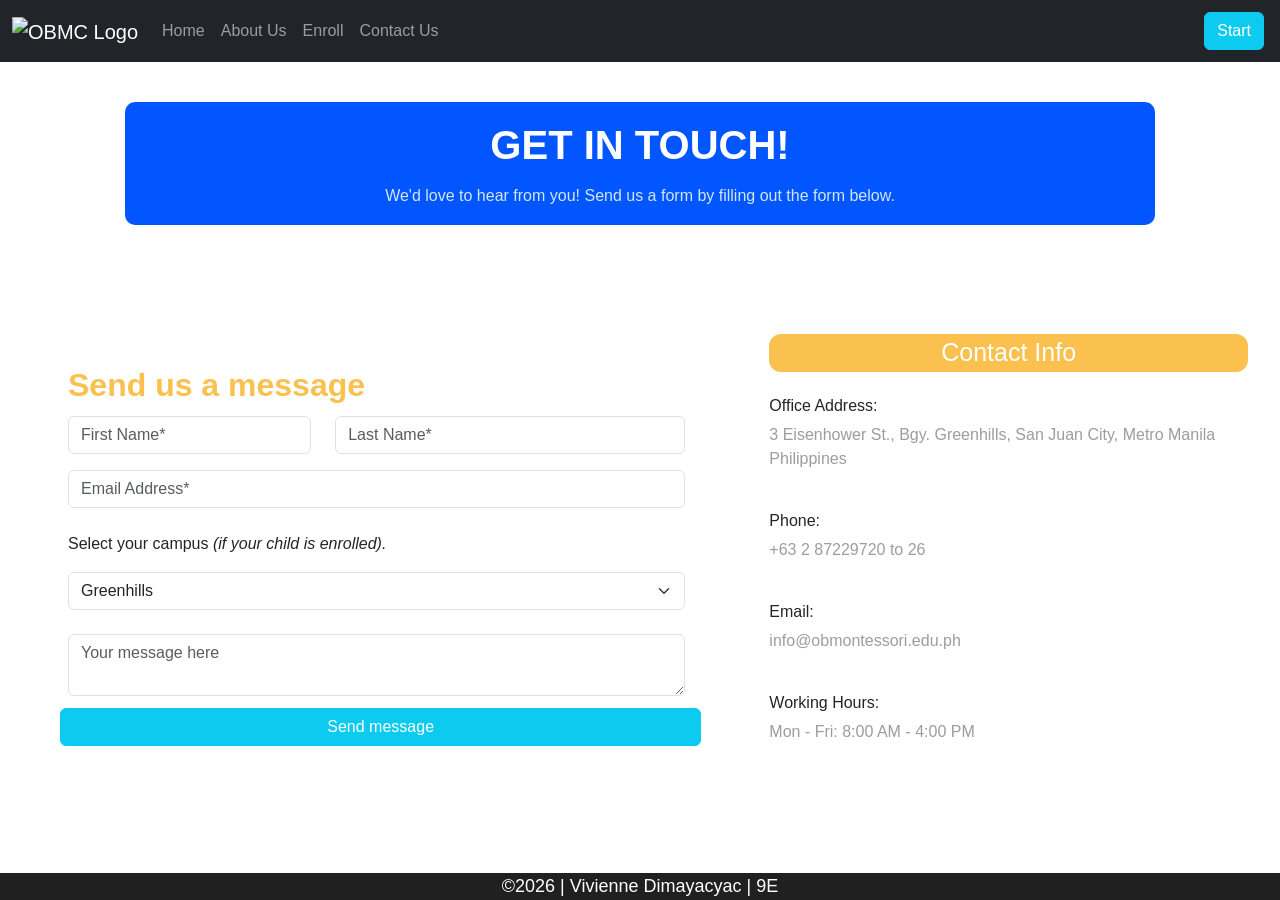
==== index.html @ 0b81967f "Add files via upload" ====
<!DOCTYPE html>
<html lang="en">
<head>
    <meta charset="UTF-8">
    <meta name="viewport" content="width=device-width, initial-scale=1.0">
    <title>Seatwork 2</title>

    <link href="https://cdn.jsdelivr.net/npm/bootstrap@5.3.8/dist/css/bootstrap.min.css" rel="stylesheet" integrity="sha384-sRIl4kxILFvY47J16cr9ZwB07vP4J8+LH7qKQnuqkuIAvNWLzeN8tE5YBujZqJLB" crossorigin="anonymous">
    <link rel="stylesheet" type="text/css" href="style.css">
    <script src="https://cdn.jsdelivr.net/npm/bootstrap@5.3.8/dist/js/bootstrap.bundle.min.js" integrity="sha384-FKyoEForCGlyvwx9Hj09JcYn3nv7wiPVlz7YYwJrWVcXK/BmnVDxM+D2scQbITxI" crossorigin="anonymous"></script>
</head>


<body>
    <!-- HEADER -->
    <!-- HEADER -->
    <header class="header">
        <nav class="navbar navbar-expand-sm navbar-dark bg-dark">
            <div class="container-fluid">
                <a class="navbar-brand" href="#">
                    <img src="/ob-logo.png" alt="OBMC Logo">
                </a>

                <button class="navbar-toggler" type="button" data-bs-toggle="collapse" data-bs-target="#mynavbar">
                    <span class="navbar-toggler-icon"></span>
                </button>
                <div class="collapse navbar-collapse" id="mynavbar">
                    <ul class="navbar-nav me-auto">
                        <li class="nav-item"><a class="nav-link" href="home2.html">Home</a></li>
                        <li class="nav-item"><a class="nav-link" href="about2.html">About Us</a></li>
                        <li class="nav-item"><a class="nav-link" href="enroll2.html">Enroll</a></li>
                        <li class="nav-item"><a class="nav-link" href="contact2.html">Contact Us</a></li>
                    </ul>

                    <form class="d-flex">
                        <button class="btn btn-info text-white m-1" type="button">Start</button>
                    </form>
                </div>
            </div>
        </nav>
    </header>

    <div class="tap">
        <h1><strong>GET IN TOUCH!</strong></h1>
        <p>We'd love to hear from you! Send us a form by filling out the form below.</p>
    </div>

    <div class="cta">
        <div class="row">

            <!-- START OF FORMS -->
            <div class="col-md-7">
                <div class="container bg-white p-5 mt-5 mb-5 rounded">
                    <form class="form-inline" action="/action_page.php">

                        <h2><strong>Send us a message</strong></h2>

                        <!-- NAMES -->
                        <div class="row mt-2">
                            <div class="col-md-5">
                                <div class="form-text">
                                    <input type="text" class="form-control" id="name" placeholder="First Name*" name="username">
                                </div>
                            </div>

                            <div class="col-md-7">
                                <div class="form-text">
                                    <input type="text" class="form-control" id="name" placeholder="Last Name*" name="username">
                                </div>
                            </div> 
                        </div>

                        <!-- EMAIL -->
                        <div class="row mt-3">
                            <div class="col-md-12">
                                <div class="form-email">
                                    <input type="email" class="form-control" id="email" placeholder="Email Address*" name="address">
                                </div>
                            </div>
                        </div>

                        <!-- CAMPUS -->
                        <div class="row mt-4">
                            <div class="col-md-12">
                                <p>Select your campus <em>(if your child is enrolled).</em></p>
                                
                                <select class="form-select" name="grade" id="grades">
                                    <option>Greenhills</option>
                                    <option>Santa Ana</option>
                                    <option>Fairview</option>
                                    <option>Las Piñas</option>
                                    <option>Angeles</option>
                                </select> 
                            </div>
                        </div>

                        <div class="row mt-4">
                            <div class="col-md-12">
                                <textarea class="form-control" name="textarea" maxlength="600" id="textarea" placeholder="Your message here"></textarea>
                            </div>
                        </div>

                        <div class="row mt-2">
                            <button class="btn btn-info text-white m-1" type="button">Send message</button>
                        </div>
                    </form>
                </div>
            </div>
            <!-- END OF FORMS -->

            <div class="col-md-5">
                <div class="container bg-white pt-3 pb-1 mt-5 mb-5 rounded">
                    <div class="head mb-4">Contact Info</div>

                    <div class="text">
                        <h6>Office Address:</h6>
                        <p>3 Eisenhower St., Bgy. Greenhills, San Juan City, Metro Manila Philippines</p>

                        <br>

                        <h6>Phone:</h6>
                        <p>+63 2 87229720 to 26</p>

                        <br>

                        <h6>Email:</h6>
                        <p>info@obmontessori.edu.ph</p>

                        <br>

                        <h6>Working Hours:</h6>
                        <p>Mon - Fri: 8:00 AM - 4:00 PM</p>
                    </div>
                </div>
            </div>
        </div>

    </div>

    <div class="footer-container">
        <footer>©2026 | Vivienne Dimayacyac | 9E</footer>
    </div>
</body>
</html>
---- style.css ----
body{
    background-image: url(https://images.squarespace-cdn.com/content/v1/664c7ae50eea9c731b37e817/eb98ffc0-3110-41ac-af77-7139e634afea/OBMC+Intermediate+classroom+3.jpg);
    font-family: 'Gill Sans', 'Gill Sans MT', Calibri, 'Trebuchet MS', sans-serif;
}

.navbar-brand img{
    width: 60px;
}



h1{
    margin-bottom: 15px;
}

footer{
    width: auto;
    height: auto;
    font-size: 18px;
    background-color: rgba(30, 29, 29, 0.986);
    margin-top: 50px;
    font-family: 'Gill Sans', 'Gill Sans MT', Calibri, 'Trebuchet MS', sans-serif;
    color: rgb(255, 255, 255);
}

.footer-container{
    text-align: center;
    align-content: center;
    justify-content: center;
    position: fixed; 
    bottom: 0; 
    left: 0; 
    width: 100%;
}

.info{
    width: auto;
    height: auto;
    background-color: white;
    margin-top: 100px;
    margin-bottom: 100px;
    margin-left: 40px;
    margin-right:  740px;
    padding-left: 15px;
    padding-right: 15px;
    
    justify-content: center;
}

h2{
    color: rgb(250, 193, 79)
}

.cta{
    width: auto;
    height: auto;
    margin-top: 45px;
    margin-left: 20px;
    margin-right:  20px;
    justify-content: center;
}

.head{
    width: auto;
    height: auto;
    border-radius: 12px;
    text-align: center;
    font-size: 18px;
    background-color: rgb(250, 193, 79);
    font-family: 'Gill Sans', 'Gill Sans MT', Calibri, 'Trebuchet MS', sans-serif;
    color: rgb(255, 255, 255);
    font-size: 25px;
}

.text p{
    color: rgb(158, 156, 156);
}

.pat{
    justify-content: center;
    text-align: center;
    width: auto;
    height: auto;
    background-color: rgb(255, 255, 255);
    border-radius: 20px;
    margin-top: 200px;
    margin-left: 125px;
    margin-right: 125px;
    padding-top: 15px;
    padding-bottom: 15px;
    padding-left: 15px;
    padding-right: 15px;
    color: rgb(48, 148, 255);
}

.tap{
    justify-content: center;
    text-align: center;
    width: auto;
    height: auto;
    background-color: rgb(1, 86, 255);
    border-radius: 10px;
    margin-top: 40px;
    margin-left: 125px;
    margin-right: 125px;
    padding-top: 19px;
    padding-bottom: 1px;
    padding-left: 15px;
    padding-right: 15px;
}

.tap h1{
    color: white;
}

.tap p{
    color: rgb(209, 230, 249);
}
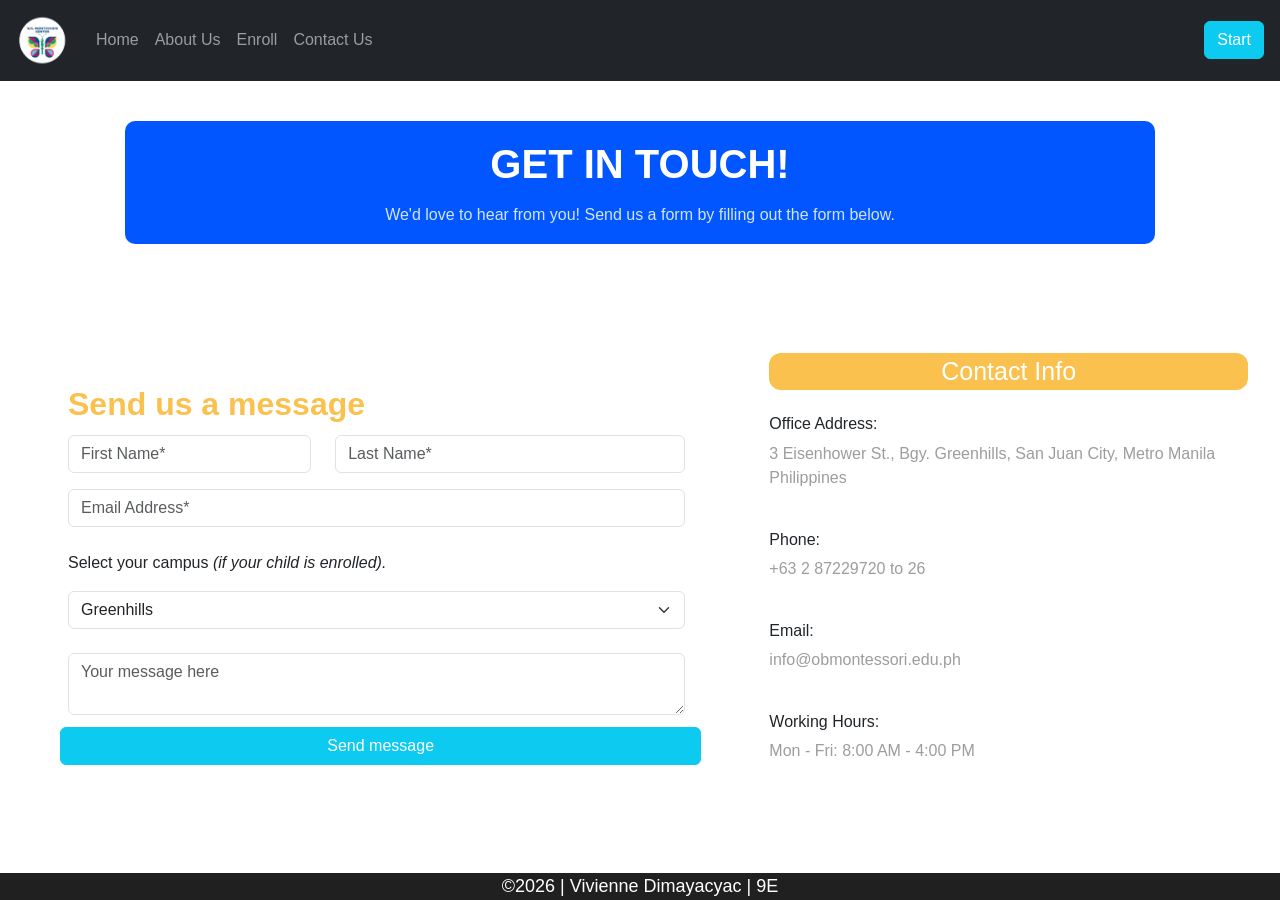
==== commit dcd68b6d: "Update index.html" ====
--- a/index.html
+++ b/index.html
@@ -18,7 +18,7 @@
         <nav class="navbar navbar-expand-sm navbar-dark bg-dark">
             <div class="container-fluid">
                 <a class="navbar-brand" href="#">
-                    <img src="/ob-logo.png" alt="OBMC Logo">
+                    <img src="ob-logo.png" alt="OBMC Logo">
                 </a>
 
                 <button class="navbar-toggler" type="button" data-bs-toggle="collapse" data-bs-target="#mynavbar">
@@ -141,4 +141,4 @@
         <footer>©2026 | Vivienne Dimayacyac | 9E</footer>
     </div>
 </body>
-</html>+</html>
